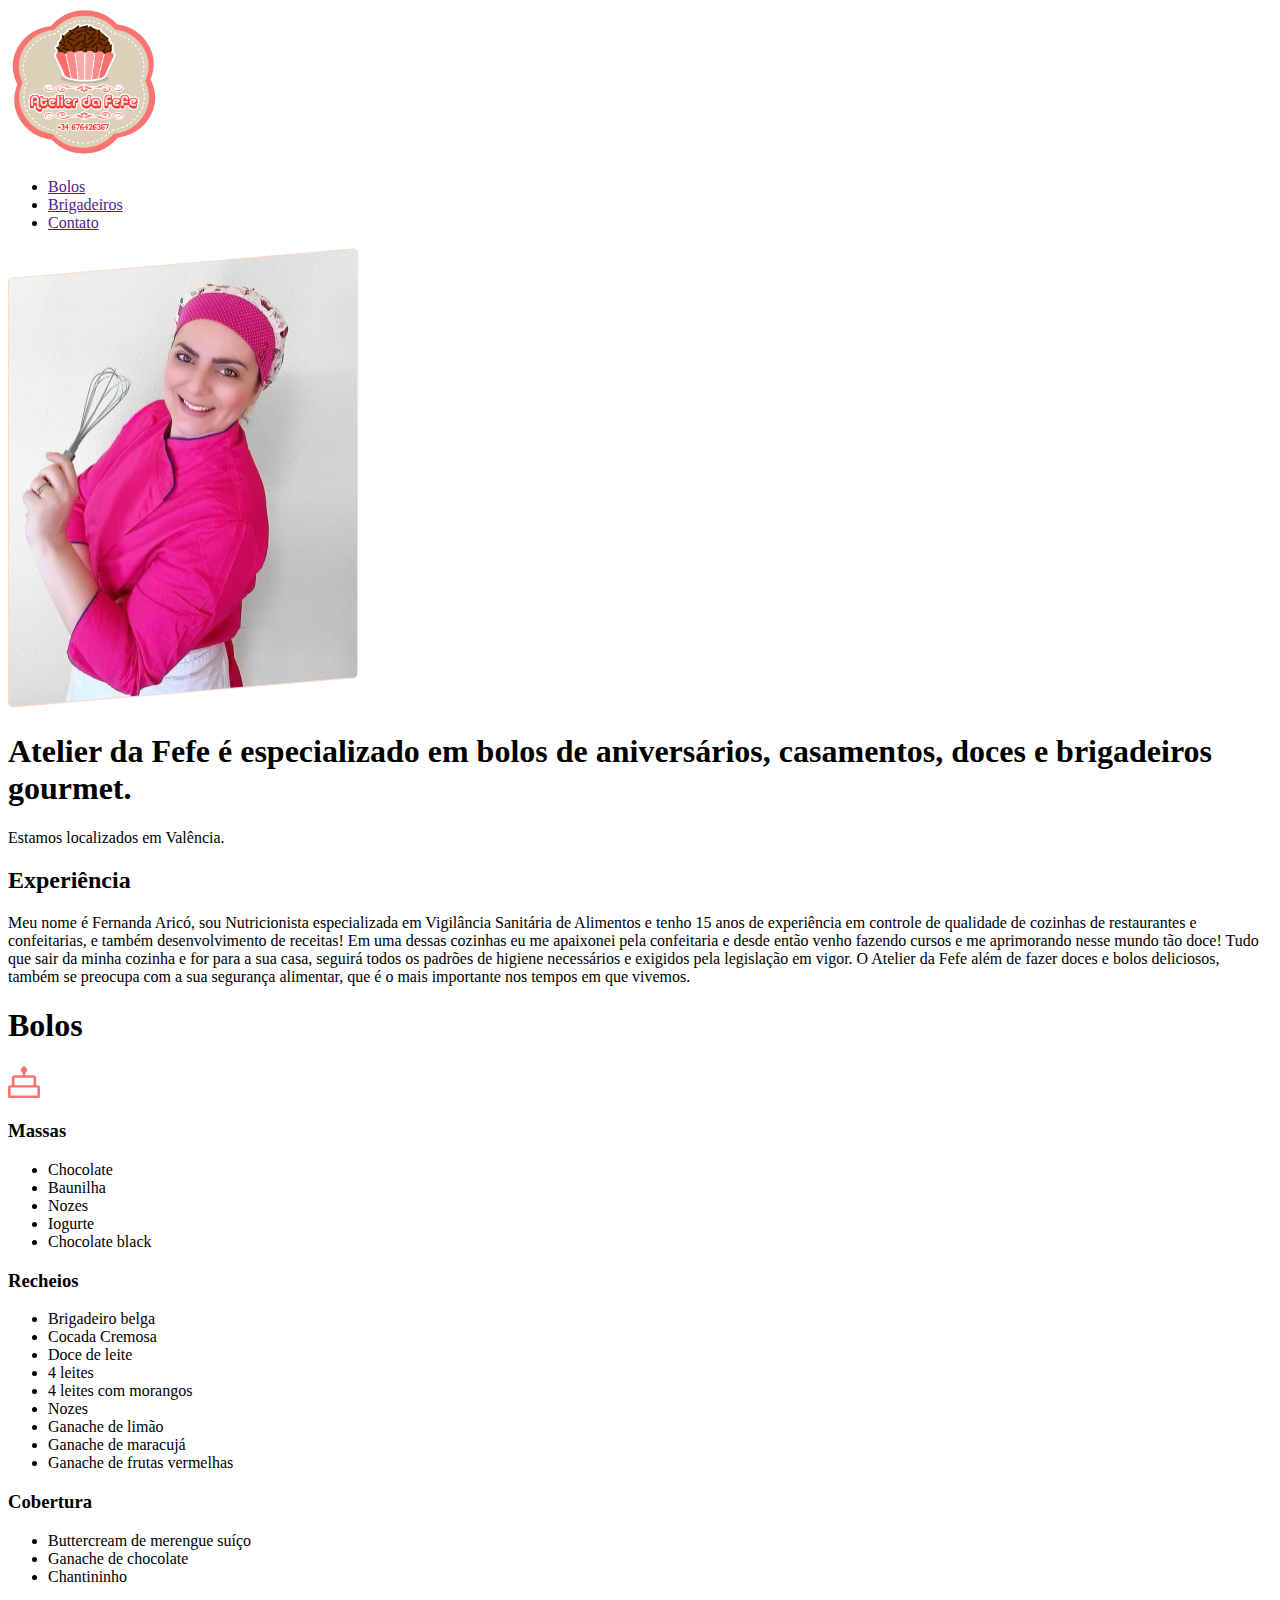
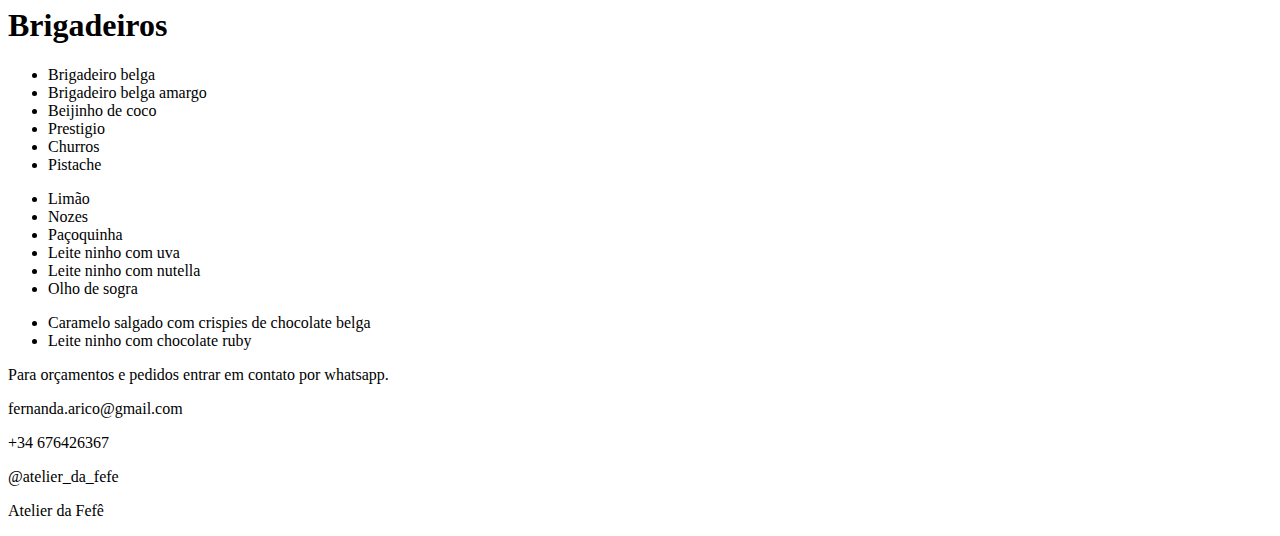
==== index.html @ 17b4850d "commit inicial" ====
<!DOCTYPE html>
<html lang="en">

<head>
  <meta charset="UTF-8">
  <meta name="viewport" content="width=device-width, initial-scale=1.0">
  <meta name="description" content="Atelier de confeitaria especializado em bolos e brigadeiros gourmet">
  <title>Atelier da Fefe</title>
  <link rel="stylesheet" href="./CSS/style2.css">
  <link rel="icon" href="./img/FAVICON.svg" type="image/svg+xml">
  <link rel="preconnect" href="https://fonts.googleapis.com">
  <link rel="preconnect" href="https://fonts.gstatic.com" crossorigin>
  <link href="https://fonts.googleapis.com/css2?family=Fira+Sans:wght@400;700&display=swap" rel="stylesheet">
</head>

<body>
  <header class="header">
    <img class="logo" src="./img/Logo atelier fefe.png" alt="Logo" width="150" height="150">
    <nav>
      <ul class="links">
        <li><a class="link" href="">Bolos</a></li>
        <li><a class="link" href="">Brigadeiros</a></li>
        <li><a class="links" href="">Contato</a></li>
      </ul>
    </nav>
  </header>
  <span class="detalhe"></span>


  <main class="introducao">
    <img class="perfil" src="./img/Foto perfil.jpg" alt="Perfil" width="350" height="460">
    <div class="intro">
      <h1 class="texto">Atelier da Fefe é especializado em bolos de aniversários, casamentos, doces e brigadeiros gourmet.
      </h1>
      <p class="local">Estamos localizados em Valência.</p>
    </div>
  </main>
  <span class="detalhe"></span>
  <section>
    <div class="experiencia">
      <h2>Experiência</h2>
      <p class="exp">Meu nome é Fernanda Aricó, sou Nutricionista especializada em Vigilância Sanitária de Alimentos e tenho 15 anos de experiência em controle de qualidade de cozinhas de restaurantes e confeitarias, e também desenvolvimento de receitas! Em uma dessas cozinhas eu me apaixonei pela confeitaria e desde então venho fazendo cursos e me aprimorando nesse mundo tão doce! Tudo que sair da minha cozinha e for para a sua casa, seguirá todos os padrões de higiene necessários e exigidos pela legislação em vigor. O Atelier da Fefe além de fazer doces e bolos deliciosos, também se preocupa com a sua segurança alimentar, que é o mais importante nos tempos em que vivemos.</p>
    </div>
  </section>
  <span class="detalhe"></span>
  <section>
    <div class="bolos">
      <h1>Bolos</h1>
      <img class="favicon" src="./img/FAVICON.svg" alt="">
    </div>

    <div class="sabores">
      <div class="massas">
        <h3>Massas</h3>
        <ul class="sabores2">
          <li>Chocolate</li>
          <li>Baunilha</li>
          <li>Nozes</li>
          <li>Iogurte</li>
          <li>Chocolate black</li>
        </ul>
      </div>
      <div class="recheios">
        <h3>Recheios</h3>
        <ul class="sabores2">
          <li>Brigadeiro belga</li>
          <li>Cocada Cremosa</li>
          <li>Doce de leite</li>
          <li>4 leites</li>
          <li>4 leites com morangos</li>
          <li>Nozes</li>
          <li>Ganache de limão</li>
          <li>Ganache de maracujá</li>
          <li>Ganache de frutas vermelhas</li>
        </ul>
      </div>
      <div class="cobertura">
        <h3>Cobertura</h3>
        <ul class="sabores2">
          <li>Buttercream de merengue suíço</li>
          <li>Ganache de chocolate</li>
          <li>Chantininho</li>
        </ul>
      </div>
    </div>


    <div class="brigadeiros">
      <h1>Brigadeiros</h1>
      <div class="brigadeirossabores">
        <ul class="brig1">
          <li>Brigadeiro belga</li>
          <li>Brigadeiro belga amargo</li>
          <li>Beijinho de coco</li>
          <li>Prestigio</li>
          <li>Churros</li>
          <li>Pistache</li>
        </ul>
        <ul class="brig2">
          <li>Limão</li>
          <li>Nozes</li>
          <li>Paçoquinha</li>
          <li>Leite ninho com uva</li>
          <li>Leite ninho com nutella</li>
          <li>Olho de sogra</li>
        </ul>
        <ul class="brig3">
          <li>Caramelo salgado com crispies de chocolate belga</li>
          <li>Leite ninho com chocolate ruby</li>
        </ul>
      </div>
    </div>
  </section>
  <footer>
    <div class="rodape">
      <div class="orcamentos">
        <p>Para orçamentos e pedidos entrar em contato por whatsapp.</p>
      </div>
      <div class="dados">
        <p>fernanda.arico@gmail.com</p>
        <p>+34 676426367</p>
        <p>@atelier_da_fefe</p>
        <p>Atelier da Fefê</p>
      </div>
    </div>
  </footer>

</body>
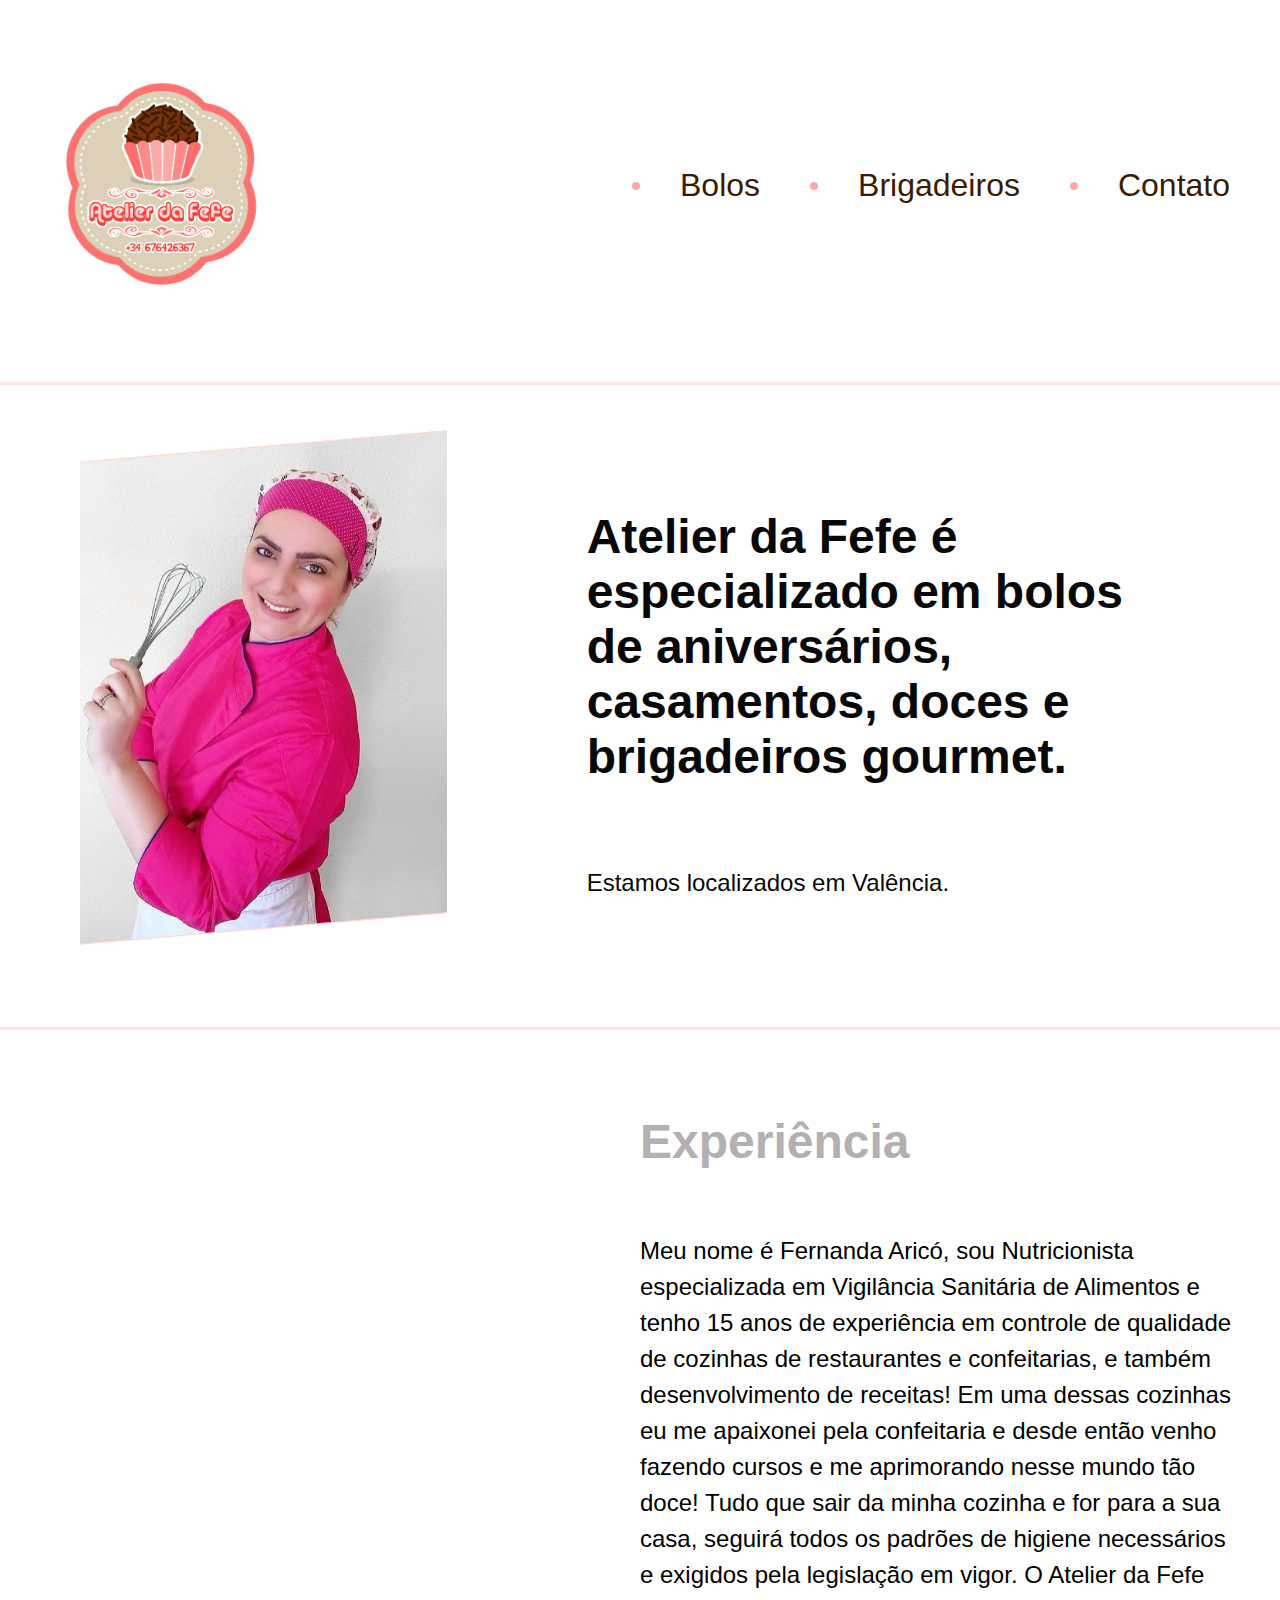
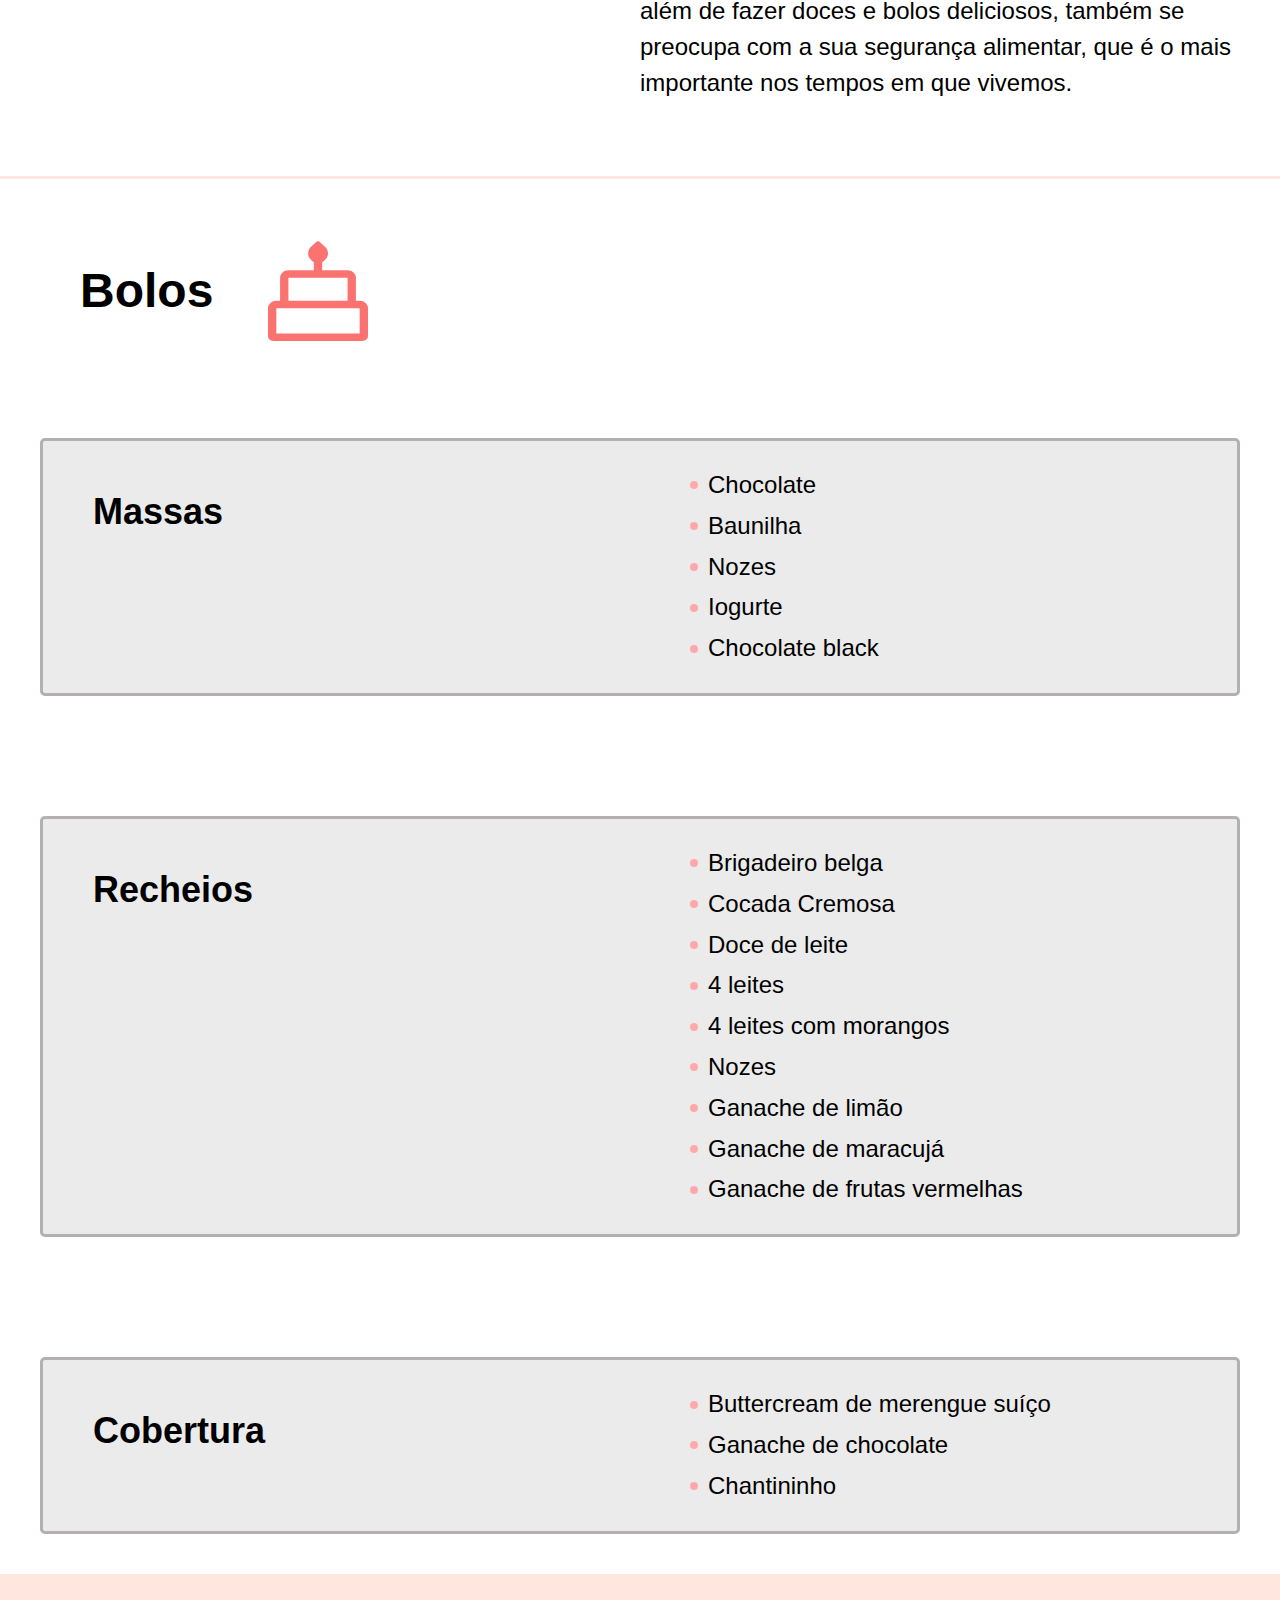
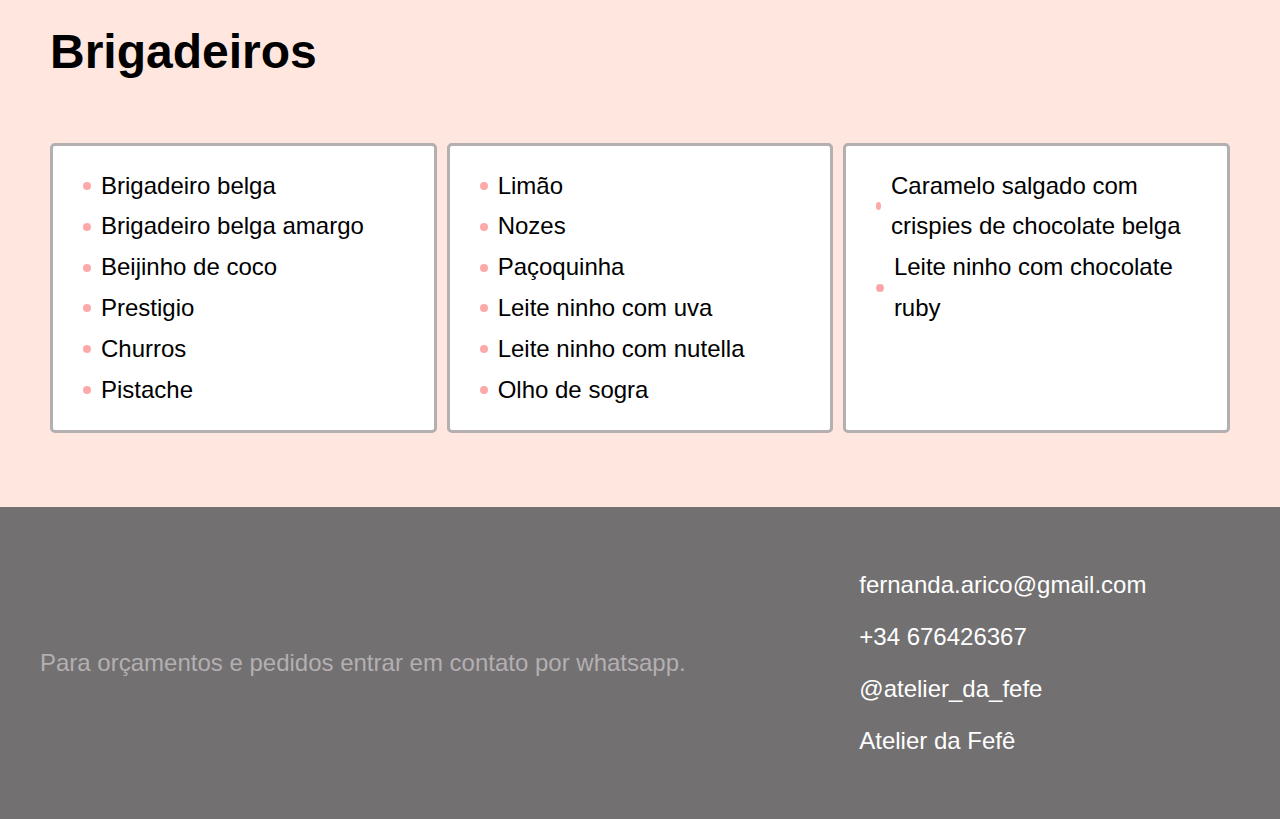
==== commit 8da36bed: "cambio de nome dos arquivos" ====
--- a/index.html
+++ b/index.html
@@ -6,7 +6,7 @@
   <meta name="viewport" content="width=device-width, initial-scale=1.0">
   <meta name="description" content="Atelier de confeitaria especializado em bolos e brigadeiros gourmet">
   <title>Atelier da Fefe</title>
-  <link rel="stylesheet" href="./CSS/style2.css">
+  <link rel="stylesheet" href="./css/style.css">
   <link rel="icon" href="./img/FAVICON.svg" type="image/svg+xml">
   <link rel="preconnect" href="https://fonts.googleapis.com">
   <link rel="preconnect" href="https://fonts.gstatic.com" crossorigin>
--- a/css/style.css
+++ b/css/style.css
@@ -0,0 +1,7 @@
+@import "./global.css";
+@import "./header.css";
+@import "./introducao.css";
+@import "./experiencia.css";
+@import "./bolos.css";
+@import "./brigadeiros.css";
+@import "./footer.css";
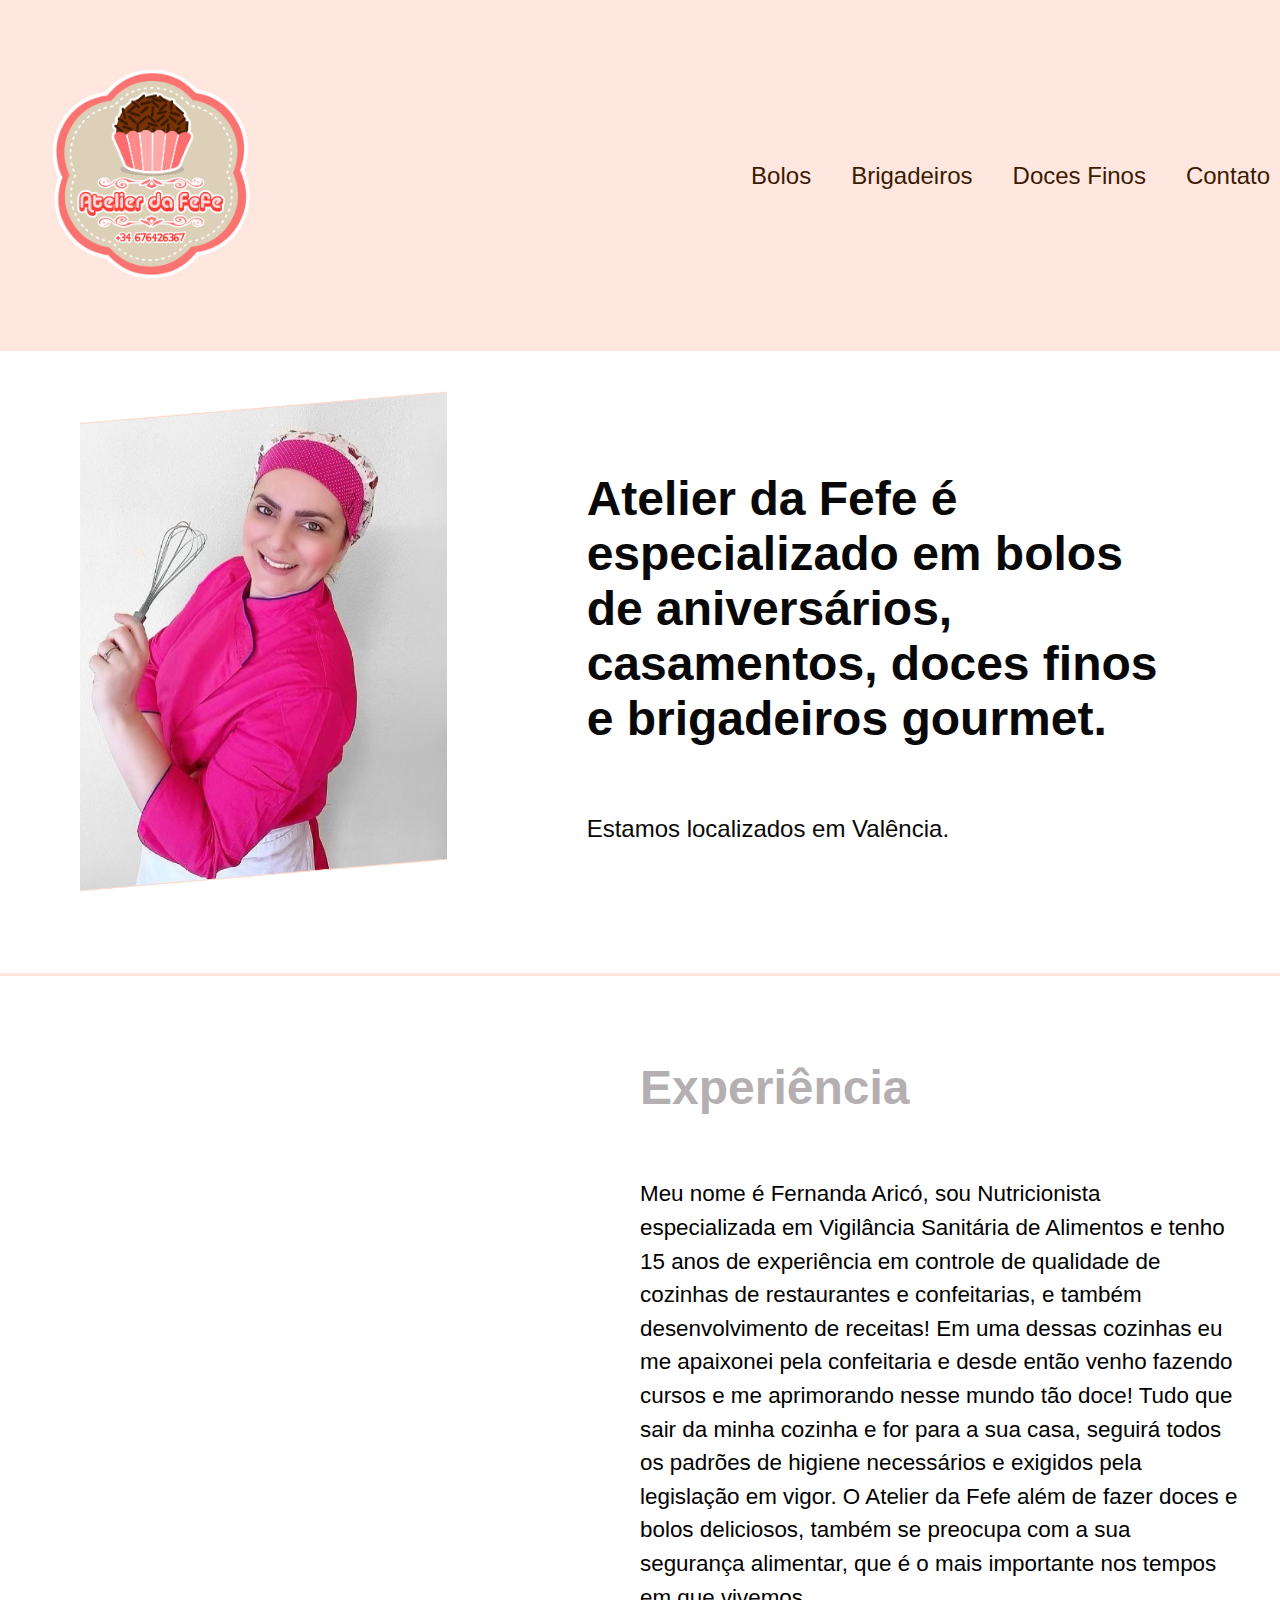
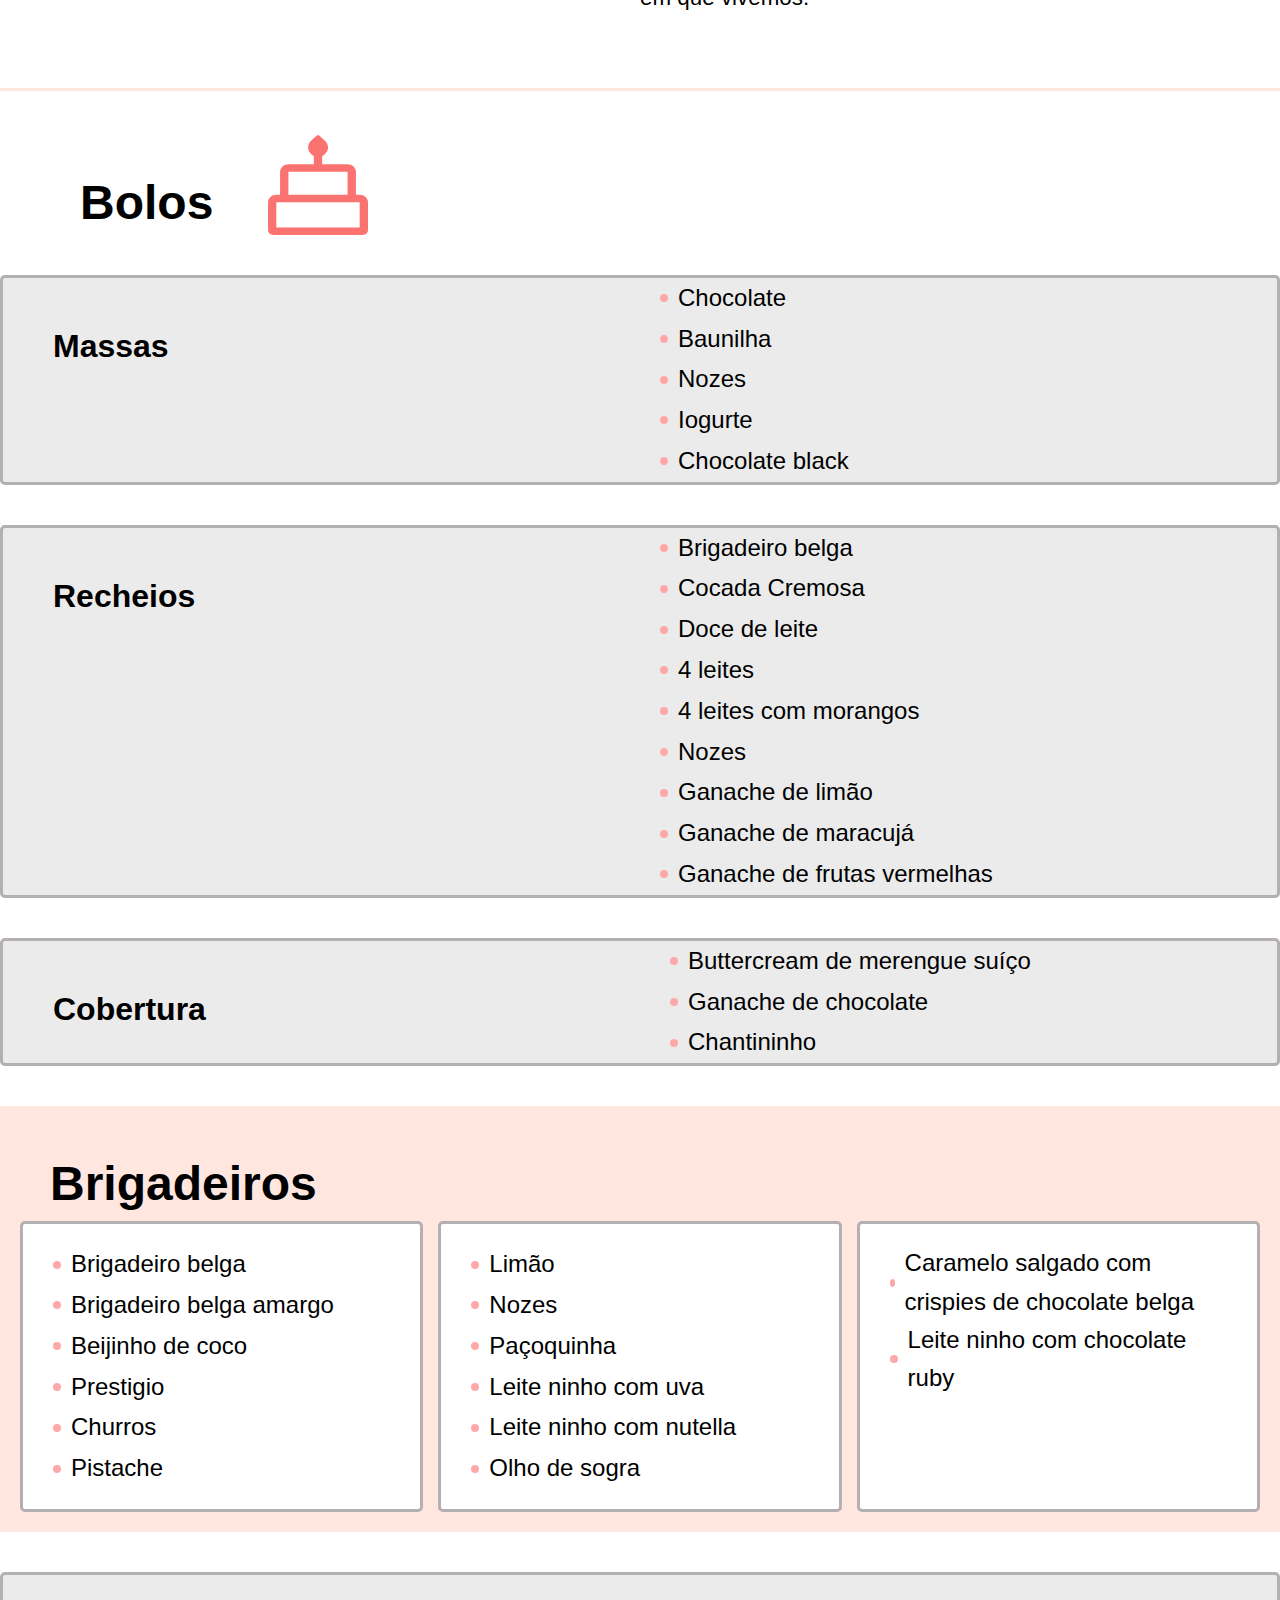
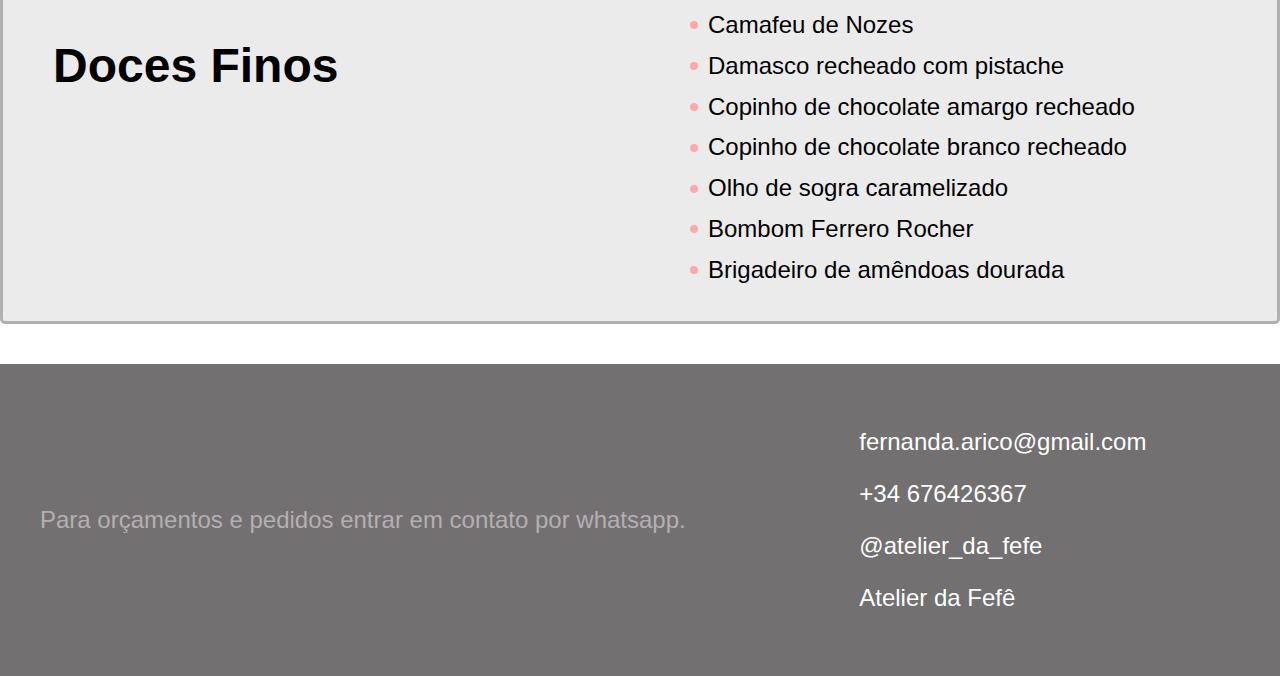
==== commit 5a43e316: "header" ====
--- a/index.html
+++ b/index.html
@@ -11,26 +11,32 @@
   <link rel="preconnect" href="https://fonts.googleapis.com">
   <link rel="preconnect" href="https://fonts.gstatic.com" crossorigin>
   <link href="https://fonts.googleapis.com/css2?family=Fira+Sans:wght@400;700&display=swap" rel="stylesheet">
+  <script> document.documentElement.className += ' js'; </script>
 </head>
 
 <body>
-  <header class="header">
-    <img class="logo" src="./img/Logo atelier fefe.png" alt="Logo" width="150" height="150">
-    <nav>
-      <ul class="links">
-        <li><a class="link" href="">Bolos</a></li>
-        <li><a class="link" href="">Brigadeiros</a></li>
-        <li><a class="links" href="">Contato</a></li>
-      </ul>
-    </nav>
+  <header class="header-bg">
+    <div class="header">
+      <a href="./">
+        <img class="logo" src="./img/Logo atelier fefe.png" alt="Logo" width="150" height="150">
+      </a>
+      <nav aria-label="primaria">
+        <ul class="links">
+          <li><a href="./bolos.html">Bolos</a></li>
+          <li><a href="./brigadeiros.html">Brigadeiros</a></li>
+          <li><a href="./docesfinos.html">Doces Finos</a></li>
+          <li><a href="./contato.html">Contato</a></li>
+        </ul>
+      </nav>
+    </div>
   </header>
-  <span class="detalhe"></span>
+
 
 
   <main class="introducao">
     <img class="perfil" src="./img/Foto perfil.jpg" alt="Perfil" width="350" height="460">
     <div class="intro">
-      <h1 class="texto">Atelier da Fefe é especializado em bolos de aniversários, casamentos, doces e brigadeiros gourmet.
+      <h1 class="texto">Atelier da Fefe é especializado em bolos de aniversários, casamentos, doces finos e brigadeiros gourmet.
       </h1>
       <p class="local">Estamos localizados em Valência.</p>
     </div>
@@ -44,7 +50,7 @@
   </section>
   <span class="detalhe"></span>
   <section>
-    <div class="bolos">
+    <div class="bolos" id="Bolos">
       <h1>Bolos</h1>
       <img class="favicon" src="./img/FAVICON.svg" alt="">
     </div>
@@ -85,7 +91,7 @@
     </div>
 
 
-    <div class="brigadeiros">
+    <div class="brigadeiros" id="Brigadeiros">
       <h1>Brigadeiros</h1>
       <div class="brigadeirossabores">
         <ul class="brig1">
@@ -110,16 +116,32 @@
         </ul>
       </div>
     </div>
+    <div class="docesfinos" id="Docesfinos">
+      <h1>Doces Finos</h1>
+      <div class="docesfinosSabores">
+        <ul class="finos1">
+          <li>Camafeu de Nozes</li>
+          <li>Damasco recheado com pistache</li>
+          <li>Copinho de chocolate amargo recheado</li>
+          <li>Copinho de chocolate branco recheado</li>
+          <li>Olho de sogra caramelizado</li>
+          <li>Bombom Ferrero Rocher</li>
+          <li>Brigadeiro de amêndoas dourada</li>
+        </ul>
+
+      </div>
+    </div>
   </section>
   <footer>
     <div class="rodape">
       <div class="orcamentos">
         <p>Para orçamentos e pedidos entrar em contato por whatsapp.</p>
       </div>
-      <div class="dados">
+      <div class="dados" id="Contato">
         <p>fernanda.arico@gmail.com</p>
         <p>+34 676426367</p>
         <p>@atelier_da_fefe</p>
+
         <p>Atelier da Fefê</p>
       </div>
     </div>
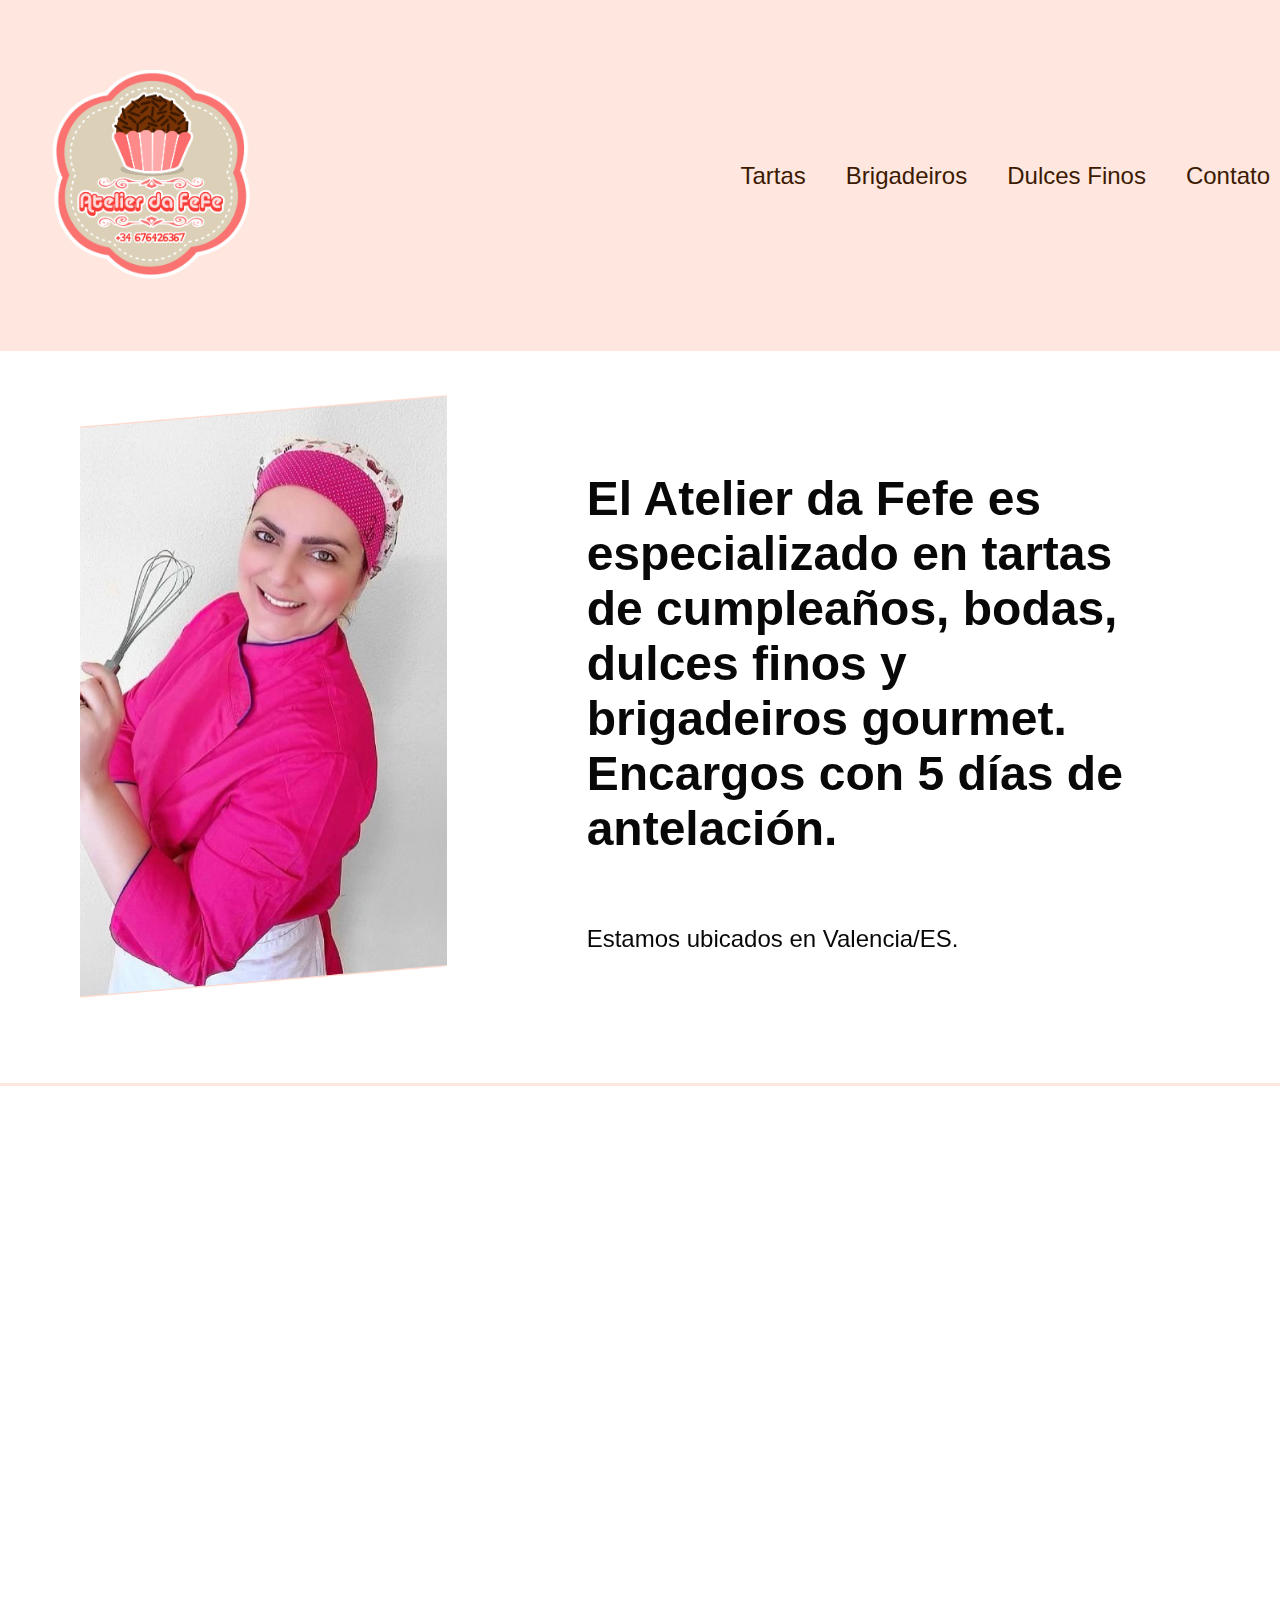
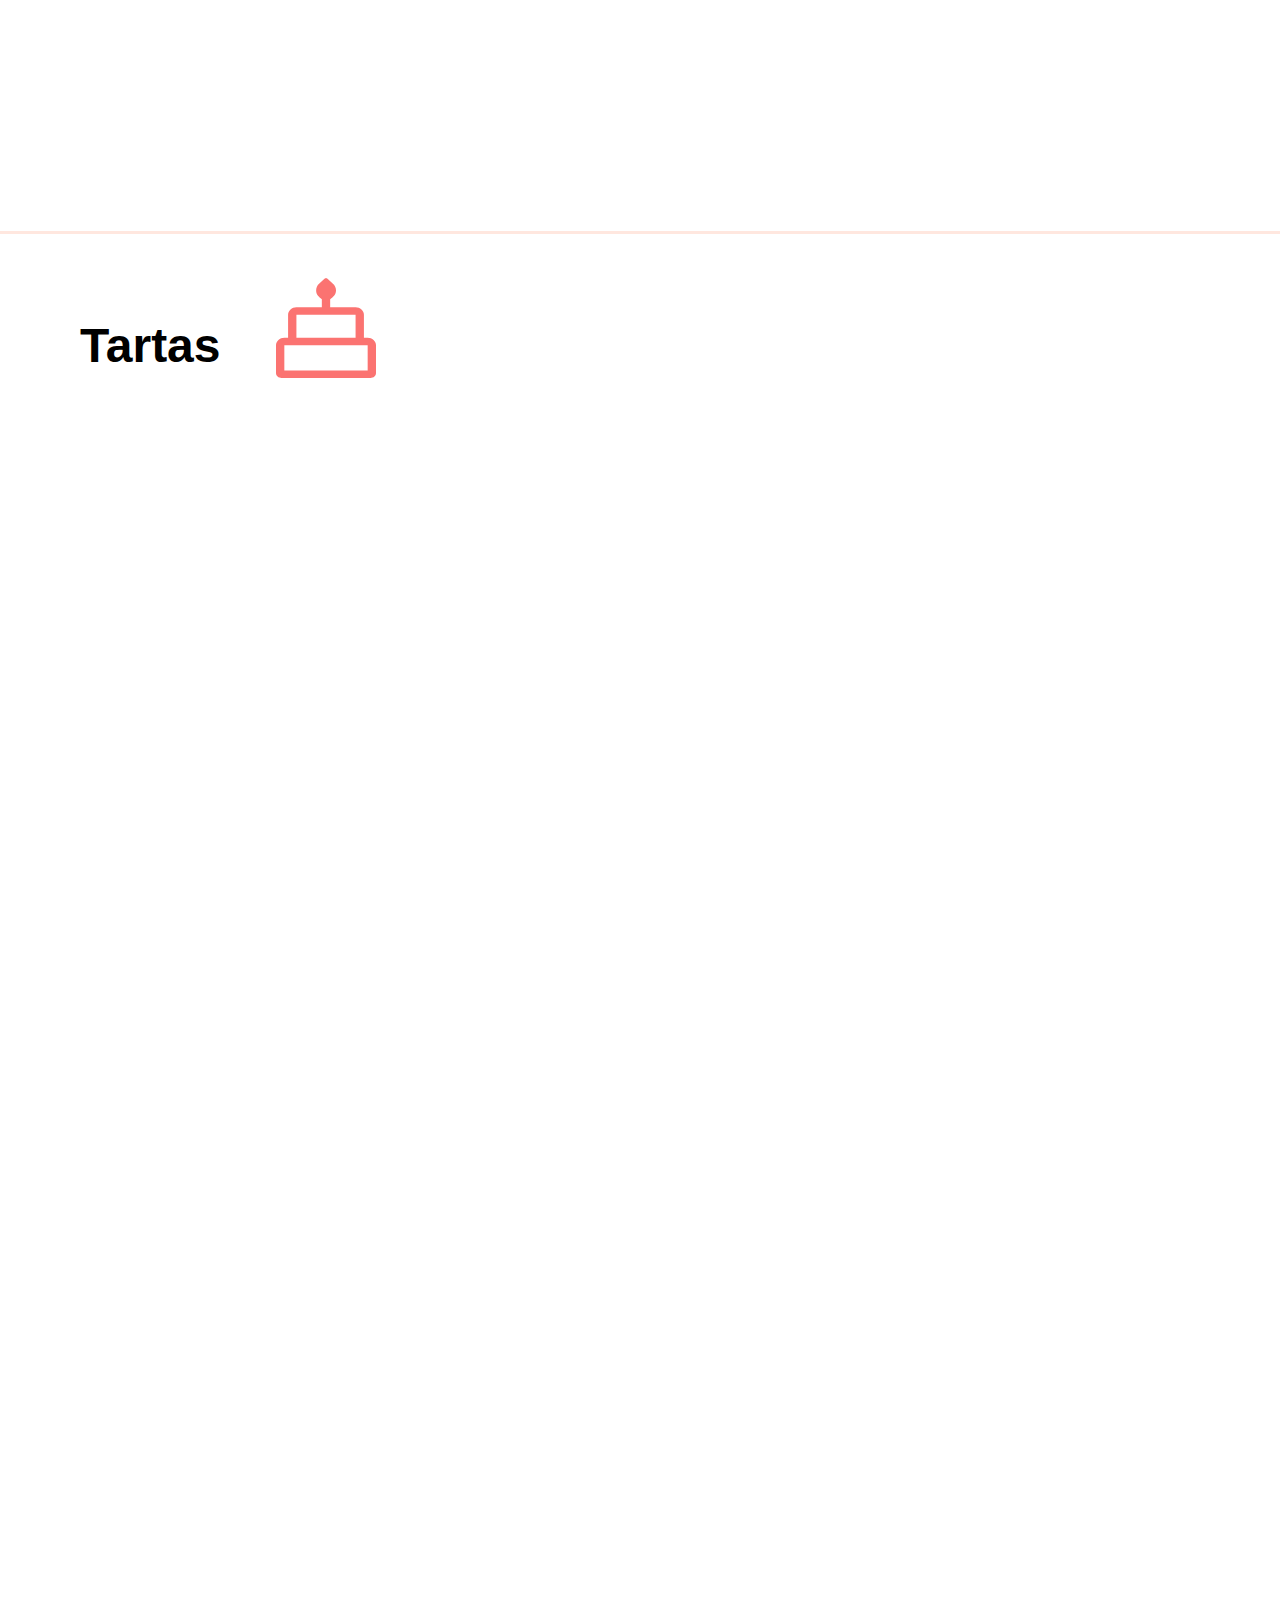
==== commit 12c620d1: "atualizacao js" ====
--- a/index.html
+++ b/index.html
@@ -6,7 +6,7 @@
   <meta name="viewport" content="width=device-width, initial-scale=1.0">
   <meta name="description" content="Atelier de confeitaria especializado em bolos e brigadeiros gourmet">
   <title>Atelier da Fefe</title>
-  <link rel="stylesheet" href="./css/style.css">
+  <link rel="stylesheet" href="css/style.css">
   <link rel="icon" href="./img/FAVICON.svg" type="image/svg+xml">
   <link rel="preconnect" href="https://fonts.googleapis.com">
   <link rel="preconnect" href="https://fonts.gstatic.com" crossorigin>
@@ -22,9 +22,9 @@
       </a>
       <nav aria-label="primaria">
         <ul class="links">
-          <li><a href="./bolos.html">Bolos</a></li>
+          <li><a href="./tartas.html">Tartas</a></li>
           <li><a href="./brigadeiros.html">Brigadeiros</a></li>
-          <li><a href="./docesfinos.html">Doces Finos</a></li>
+          <li><a href="./dulcesfinos.html">Dulces Finos</a></li>
           <li><a href="./contato.html">Contato</a></li>
         </ul>
       </nav>
@@ -33,109 +33,109 @@
 
 
 
-  <main class="introducao">
+  <main class="introducao js-scroll">
     <img class="perfil" src="./img/Foto perfil.jpg" alt="Perfil" width="350" height="460">
     <div class="intro">
-      <h1 class="texto">Atelier da Fefe é especializado em bolos de aniversários, casamentos, doces finos e brigadeiros gourmet.
+      <h1 class="texto">El Atelier da Fefe es especializado en tartas de cumpleaños, bodas, dulces finos y brigadeiros gourmet. Encargos con 5 días de antelación.
       </h1>
-      <p class="local">Estamos localizados em Valência.</p>
+      <p class="local">Estamos ubicados en Valencia/ES.</p>
     </div>
   </main>
   <span class="detalhe"></span>
   <section>
-    <div class="experiencia">
+    <div class="experiencia js-scroll">
       <h2>Experiência</h2>
-      <p class="exp">Meu nome é Fernanda Aricó, sou Nutricionista especializada em Vigilância Sanitária de Alimentos e tenho 15 anos de experiência em controle de qualidade de cozinhas de restaurantes e confeitarias, e também desenvolvimento de receitas! Em uma dessas cozinhas eu me apaixonei pela confeitaria e desde então venho fazendo cursos e me aprimorando nesse mundo tão doce! Tudo que sair da minha cozinha e for para a sua casa, seguirá todos os padrões de higiene necessários e exigidos pela legislação em vigor. O Atelier da Fefe além de fazer doces e bolos deliciosos, também se preocupa com a sua segurança alimentar, que é o mais importante nos tempos em que vivemos.</p>
+      <p class="exp">Mi nombre es Fernanda Aricó, soy Nutricionista especializada en Vigilância Sanitária de Alimentos y tengo 15 años de experiência en cocinas y trabajado en varios restaurantes y pastelerías donde he participado en la elaboración de nuevas recetas! Fue justo trabajando en una de esas cocinas, que me enamoré de la repostería y desde entonces me he dedicado a hacer cursos y através de ellos he ido mejorando mucho todos mis conocimientos en este mundo tan dulce. Todo que salga desdemi cocina hasta su casa, seguirá todas las normas y padrones de higiene necesarios y exigidos por la ley en vigor. El Atelier da Fefe además de hacer dulces, tartas y pasteles deliciosos, también se preocupa por su seguridad alimentaria, que es lo más importante en estos tiempos en que vivimos.</p>
     </div>
   </section>
   <span class="detalhe"></span>
   <section>
-    <div class="bolos" id="Bolos">
-      <h1>Bolos</h1>
+    <div class="bolos " id="Bolos">
+      <h1>Tartas</h1>
       <img class="favicon" src="./img/FAVICON.svg" alt="">
     </div>
 
-    <div class="sabores">
+    <div class="sabores js-scroll">
       <div class="massas">
-        <h3>Massas</h3>
+        <h3>Masas</h3>
         <ul class="sabores2">
           <li>Chocolate</li>
-          <li>Baunilha</li>
-          <li>Nozes</li>
-          <li>Iogurte</li>
+          <li>Vainilla</li>
+          <li>Nueces</li>
+          <li>Yogurt</li>
           <li>Chocolate black</li>
         </ul>
       </div>
       <div class="recheios">
-        <h3>Recheios</h3>
+        <h3>Rellenos</h3>
         <ul class="sabores2">
-          <li>Brigadeiro belga</li>
-          <li>Cocada Cremosa</li>
-          <li>Doce de leite</li>
-          <li>4 leites</li>
-          <li>4 leites com morangos</li>
-          <li>Nozes</li>
-          <li>Ganache de limão</li>
-          <li>Ganache de maracujá</li>
-          <li>Ganache de frutas vermelhas</li>
+          <li>Chocolate belga</li>
+          <li>Coco cremoso</li>
+          <li>Dulce de leche</li>
+          <li>4 leches</li>
+          <li>4 leches con fresas</li>
+          <li>Nueces</li>
+          <li>Ganache de limón</li>
+          <li>Ganache de maracuya</li>
+          <li>Ganache de frutos rojos</li>
         </ul>
       </div>
       <div class="cobertura">
         <h3>Cobertura</h3>
         <ul class="sabores2">
-          <li>Buttercream de merengue suíço</li>
+          <li>Buttercream de merengue suizo</li>
           <li>Ganache de chocolate</li>
-          <li>Chantininho</li>
+          <li>Nata Montada</li>
         </ul>
       </div>
     </div>
 
 
-    <div class="brigadeiros" id="Brigadeiros">
+    <div class="brigadeiros js-scroll" id="Brigadeiros">
       <h1>Brigadeiros</h1>
       <div class="brigadeirossabores">
         <ul class="brig1">
-          <li>Brigadeiro belga</li>
-          <li>Brigadeiro belga amargo</li>
-          <li>Beijinho de coco</li>
-          <li>Prestigio</li>
+          <li>Chocolate belga</li>
+          <li>Chocolate belga amargo</li>
+          <li>Coco</li>
+          <li>Chocolate con coco</li>
           <li>Churros</li>
-          <li>Pistache</li>
+          <li>Pistachio</li>
         </ul>
         <ul class="brig2">
-          <li>Limão</li>
-          <li>Nozes</li>
-          <li>Paçoquinha</li>
-          <li>Leite ninho com uva</li>
-          <li>Leite ninho com nutella</li>
-          <li>Olho de sogra</li>
+          <li>Limón</li>
+          <li>Nueces</li>
+          <li>Cacauhetes</li>
+          <li>Leche nido con uva verde</li>
+          <li>Leche nido con nutella</li>
+          <li>Coco con ciruella</li>
         </ul>
         <ul class="brig3">
-          <li>Caramelo salgado com crispies de chocolate belga</li>
-          <li>Leite ninho com chocolate ruby</li>
+          <li>Caramelo salado con crispies de chocolate belga</li>
+          <li>Leche nido con chocolate ruby</li>
         </ul>
       </div>
     </div>
-    <div class="docesfinos" id="Docesfinos">
-      <h1>Doces Finos</h1>
+    <div class="docesfinos js-scroll" id="Docesfinos">
+      <h1>Dulces Finos</h1>
       <div class="docesfinosSabores">
         <ul class="finos1">
-          <li>Camafeu de Nozes</li>
-          <li>Damasco recheado com pistache</li>
-          <li>Copinho de chocolate amargo recheado</li>
-          <li>Copinho de chocolate branco recheado</li>
-          <li>Olho de sogra caramelizado</li>
+          <li>Camafeu de Nueces</li>
+          <li>Damasco relleno con pistachio</li>
+          <li>Copinho de chocolate negro relleno</li>
+          <li>Copinho de chocolate blanco relleno</li>
+          <li>Coco con ciruella caramelizada</li>
           <li>Bombom Ferrero Rocher</li>
-          <li>Brigadeiro de amêndoas dourada</li>
+          <li>Brigadeiro de amêndoas dorada</li>
         </ul>
 
       </div>
     </div>
   </section>
   <footer>
-    <div class="rodape">
+    <div class="rodape js-scroll">
       <div class="orcamentos">
-        <p>Para orçamentos e pedidos entrar em contato por whatsapp.</p>
+        <p>Para pressupuestos e pedidos entrar en contato por whatsapp.</p>
       </div>
       <div class="dados" id="Contato">
         <p>fernanda.arico@gmail.com</p>
@@ -145,6 +145,9 @@
         <p>Atelier da Fefê</p>
       </div>
     </div>
+
   </footer>
 
+  <script src="./script.js"></script>
+
 </body>